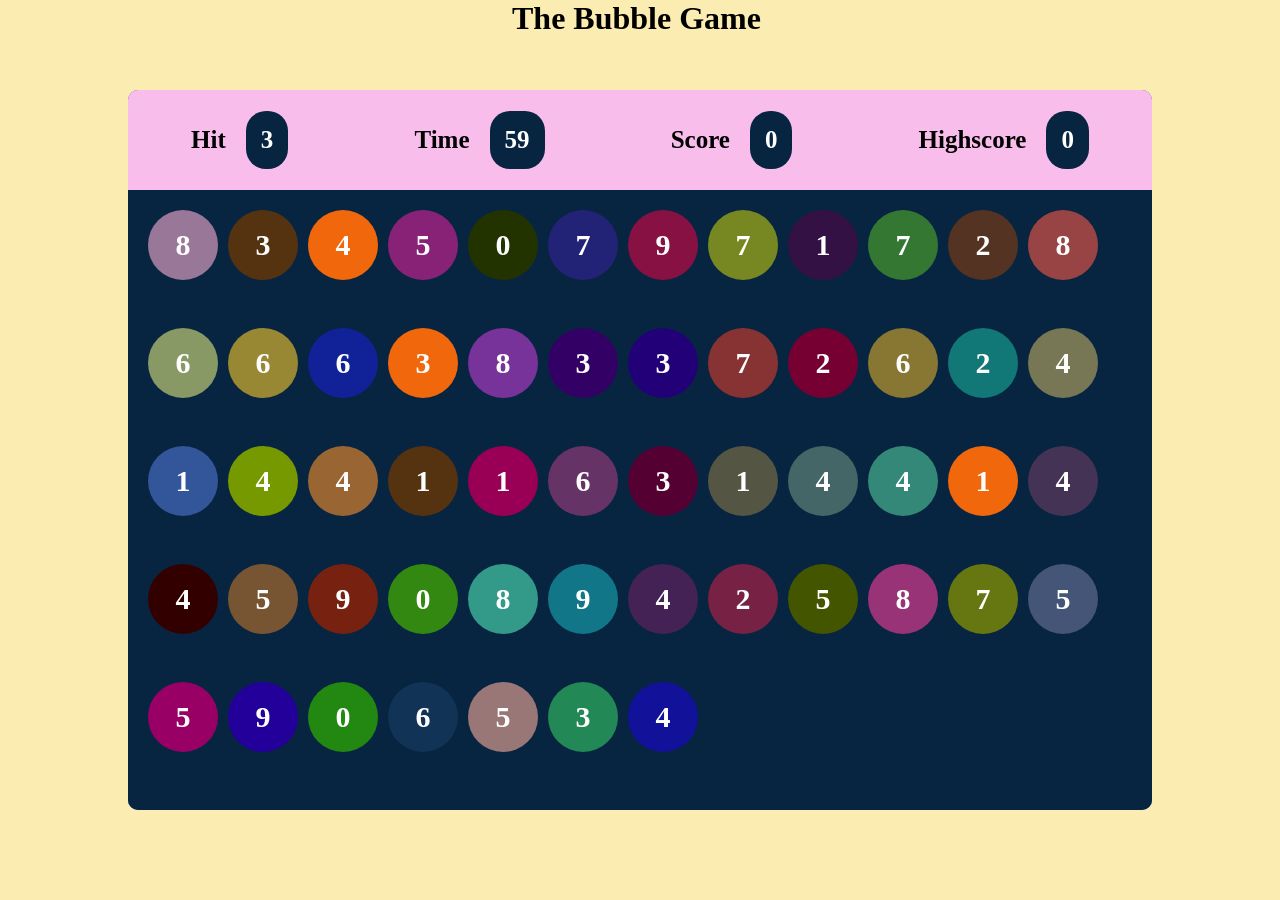
==== index.html @ 5f46f815 "changing name" ====
<!DOCTYPE html>
<html lang="en">

<head>
    <meta charset="UTF-8">
    <meta name="viewport" content="width=device-width, initial-scale=1.0">
    <title>Bubble agme</title>
    <link rel="stylesheet" href="style.css">
 
</head>

<body>
    <h1>The Bubble Game</h1>
    <div class="main">
        <div class="panel">
            <div class="ptop">
                <div class="suu">Hit<div id="hitval" class="box"></div>
                </div>
                <div class="suu">Time<div id="timerval" class="box">60</div>
                </div>
                <div class="suu">Score<div id="scoreval" class="box">0</div>
                </div>
                <div class="suu">Highscore<div id="highscoreval" class="box">0</div>
                </div>
            </div>
            <div id="pannelbottom" class="pbottom">
                <div class="circal"></div>
            </div>
        </div>
    </div>
 
    <!--  JAVA SCRIPT   -->
    <script src="bubble.js" > </script>
</body>

</html>
---- style.css ----
* {
    padding: 0px;
    margin: 0px;
    box-sizing: border-box;
    font-family: "Gilroy";
     
}

html,
body {
    height: 100%;
    width: 100%;
}

.main {
    display: flex;
    align-items: center;
    justify-content: center;
    height: 100%;
    width: 100%;
    /* background-image: url("bg.jpg"); */
    background-color: #FBECB2;
}

.panel {
    overflow: hidden;
    height: 80%;
    width: 80%;
    background-color: rgb(45, 63, 221);
    border-radius: 10px;
}

h1 {
    color: rgb(0, 0, 0);
    position: absolute;
    margin-left: 40%;
}

.ptop {
    display: flex;
    align-items: center;
    justify-content: space-around;
    height: 100px;
    width: 100%;
    background-color: #F8BDEB;
}

.suu {
    color: #000000;
    display: flex;
    align-items: center;
    gap: 20px;
    font-weight: 800;
    font-size: 25px;
}

.box {
    color: rgb(255, 255, 255);
    font-weight: 800;
    font-size: 25px;
    background-color: #072541;
    padding: 15px;
    border-radius: 20px;
}

.pbottom {
    width: 100%;
    height: calc(100% - 100px);
    background-color: #072541;
    gap: 10px;
    padding: 20px;
    display: flex;
    flex-wrap: wrap;
}

.circal {
    border-radius: 10px solid white;
    color: #fff;
    width: 70px;
    height: 70px;
    border-radius: 50%;
    background-color: rgb(241, 104, 12);
    display: flex;
    align-items: center;
    justify-content: center;
    font-size: 30px;
    font-weight: 800;

}

.circal:hover {
    cursor: pointer;
    font-size: 50px;
    color: #fff;
}
@media  (max-width : 600px) {
    .panel{
        height: 80%;
        width: 70%;
    }
    .circal{
        width: 30px;
        height: 30px;
        font-weight: 300;
        font-size: 20px;
    }
    .box{
       font-size: 15px; 
       padding: 2px;
    }
    .circal:hover{
        cursor: pointer;
        font-size: 30px;
    }
    .suu{
        font-size: 12px;
        gap: 1px;
    }
    h1{
        font-size: 20px;
        position: absolute;
        margin-left: 34%;
        margin-top: 10px;
    }
}
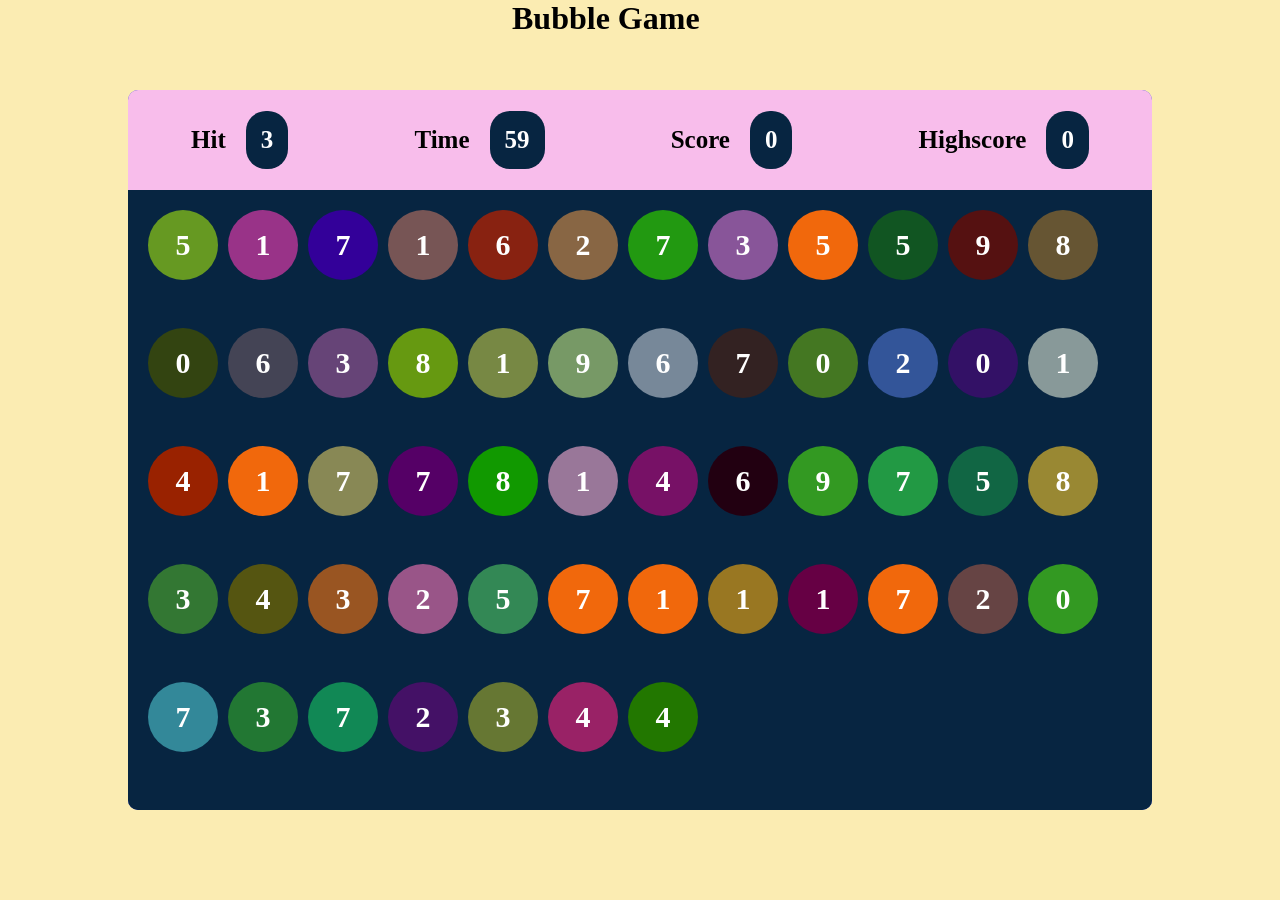
==== commit 194e9a9b: "..." ====
--- a/index.html
+++ b/index.html
@@ -10,7 +10,7 @@
 </head>
 
 <body>
-    <h1>The Bubble Game</h1>
+    <h1> Bubble Game</h1>
     <div class="main">
         <div class="panel">
             <div class="ptop">
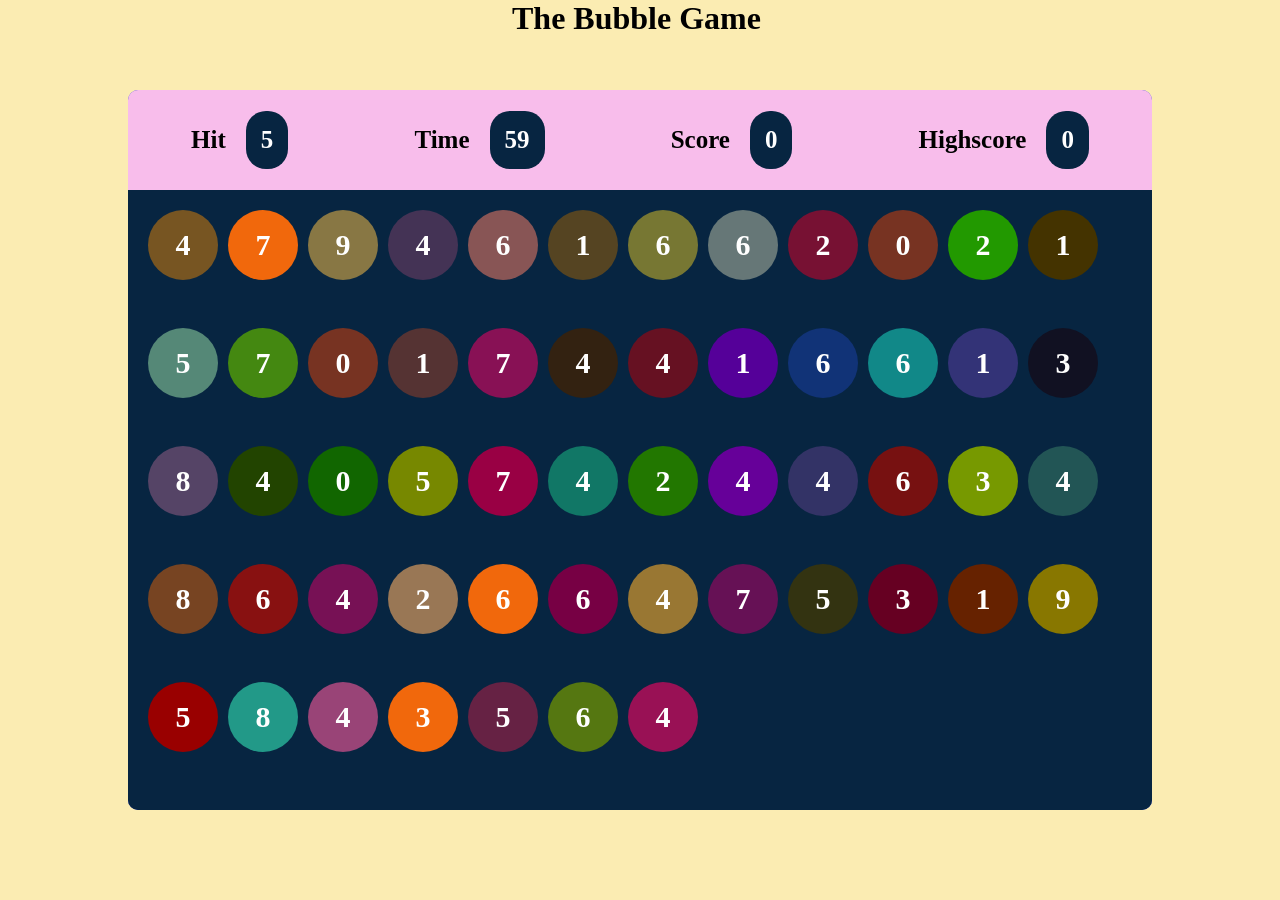
==== commit 1d8342fe: "Rename bubble.html to index.html" ====
--- a/index.html
+++ b/index.html
@@ -10,7 +10,7 @@
 </head>
 
 <body>
-    <h1> Bubble Game</h1>
+    <h1>The Bubble Game</h1>
     <div class="main">
         <div class="panel">
             <div class="ptop">
@@ -33,4 +33,4 @@
     <script src="bubble.js" > </script>
 </body>
 
-</html>+</html>
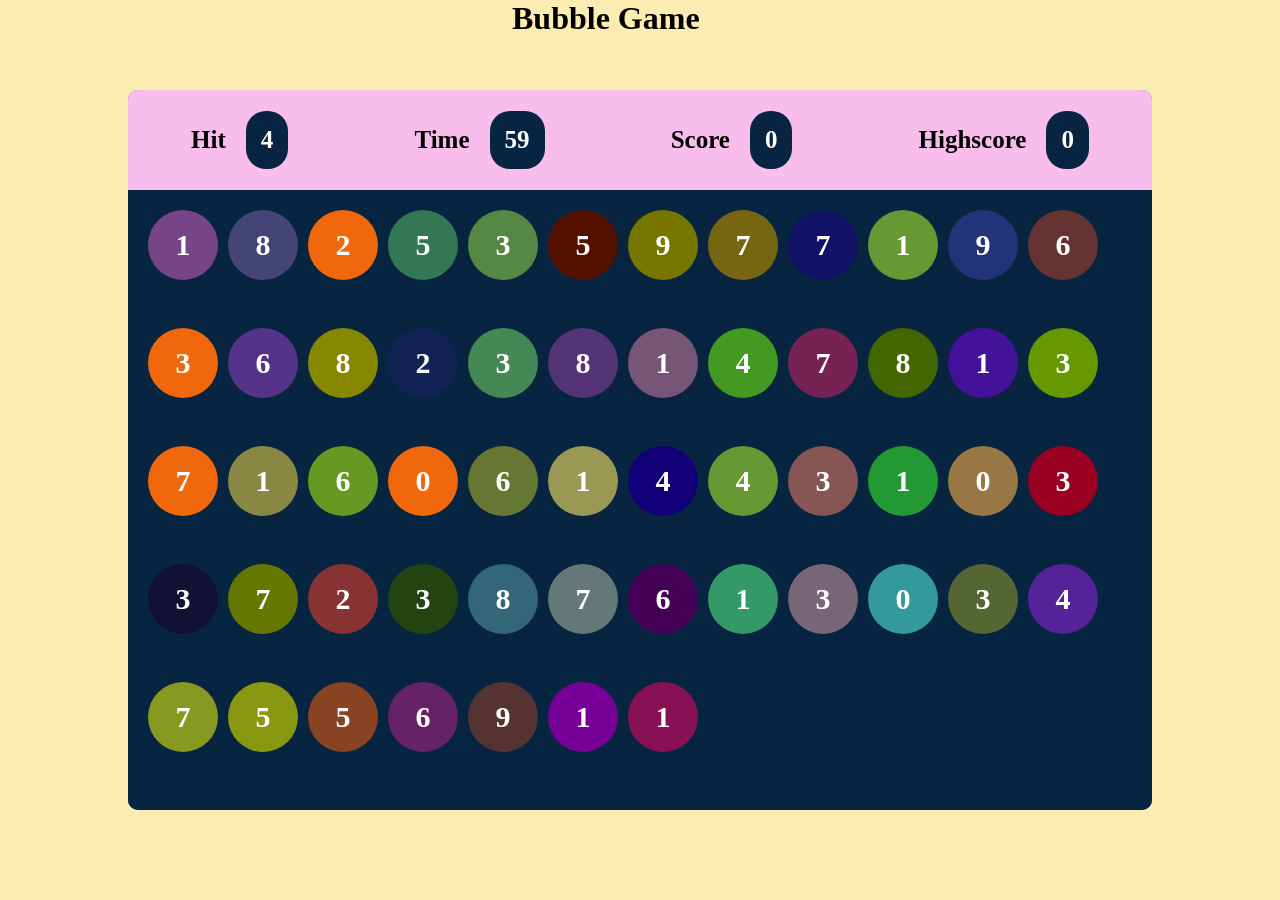
==== commit 6b7cacc4: ".." ====
--- a/index.html
+++ b/index.html
@@ -10,7 +10,7 @@
 </head>
 
 <body>
-    <h1>The Bubble Game</h1>
+    <h1> Bubble Game</h1>
     <div class="main">
         <div class="panel">
             <div class="ptop">
